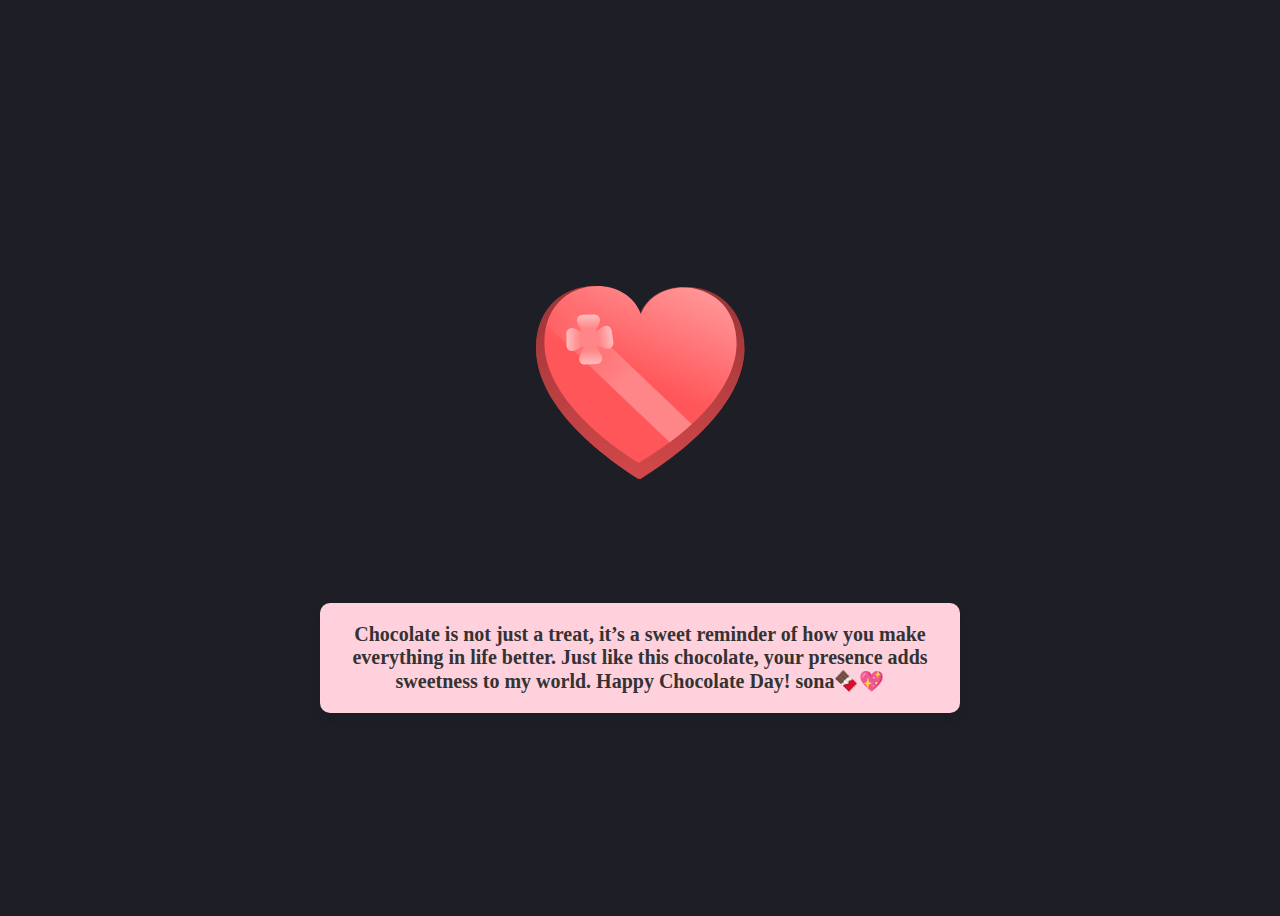
==== new1.html @ 17faeed2 "first commit" ====
<!DOCTYPE html>
<html lang="en">
<head>
    <meta charset="UTF-8">
    <meta name="viewport" content="width=device-width, initial-scale=1.0">
    <title>Tada Surprise 🎉</title>
    <link rel="stylesheet" href="new2.css">
</head>
<body>
    <svg width="400" height="400" viewBox="0 0 141 141" fill="none" aria-labelledby="title description" >
        <title id="title">Valentine's Day Chocolate Box</title>
        <desc id="description">A Chocolate Box that opens up when hovering over it.</desc>
        <g id="chocolate_box">
          <g id="bottom">
            <path id="heart_bottom_shadow" d="M70.5294 47.2283C64.4454 30.5983 33.8235 33.0686 33.8235 58.2184C33.8235 70.7487 43.1835 87.4218 70.5294 104.412C97.8753 87.4218 107.235 70.7487 107.235 58.2184C107.235 33.2134 76.6471 30.4997 70.5294 47.2283V47.2283Z" fill="url(#paint0_linear)" />
            <path id="heart_bottom" d="M70.5294 46.3466C64.9134 31.1023 36.6471 33.3668 36.6471 56.4209C36.6471 67.907 45.2871 83.1908 70.5294 98.7654C95.7718 83.1908 104.412 67.907 104.412 56.4209C104.412 33.4995 76.1765 31.012 70.5294 46.3466Z" fill="url(#paint1_linear)" />
            <g id="chocolate">
              <circle id="Ellipse 3" cx="69" cy="86.0004" r="7" fill="url(#paint2_radial)" />
              <rect id="Rectangle 9" x="61.7605" y="85.9659" width="10.5962" height="10.3544" rx="3" transform="rotate(-43.6167 61.7605 85.9659)" fill="#4D2E07" />
              <rect id="Rectangle 14" x="66.9147" y="91.4976" width="7.57338" height="10.6194" rx="3" transform="rotate(-133.325 66.9147 91.4976)" fill="url(#paint3_linear)" />
            </g>
            <g id="chocolate_2">
              <circle id="Ellipse 5" cx="83" cy="75.0004" r="7" fill="url(#paint4_radial)" />
              <rect id="Rectangle 11" x="78.0215" y="69.5529" width="10.5962" height="10.3544" rx="3" transform="rotate(0.379638 78.0215 69.5529)" fill="#74391E" />
              <rect id="Rectangle 16" x="85.6896" y="79.916" width="7.70499" height="10.8024" rx="3" transform="rotate(-179.744 85.6896 79.916)" fill="url(#paint5_linear)" />
            </g>
            <g id="chocolate_3">
              <circle id="Ellipse 4" cx="69" cy="61.0004" r="7" fill="url(#paint6_radial)" />
              <rect id="Rectangle 10" x="66.9211" y="53.5886" width="10.5962" height="10.3544" rx="3" transform="rotate(28.0076 66.9211 53.5886)" fill="#74391E" />
              <rect id="Rectangle 15" x="68.6167" y="66.1321" width="7.57338" height="10.1735" rx="3" transform="rotate(-152.727 68.6167 66.1321)" fill="url(#paint7_linear)" />
            </g>
            <g id="chocolate_4">
              <circle id="Ellipse 1" cx="49" cy="52.0004" r="7" fill="url(#paint8_radial)" />
              <rect id="Rectangle 7" x="46.8623" y="45.0004" width="10.5962" height="10.3544" rx="3" transform="rotate(28.0076 46.8623 45.0004)" fill="#4D2E07" />
              <rect id="Rectangle 12" x="46.7615" y="44.954" width="7.79979" height="10.3325" rx="3" transform="rotate(28.0076 46.7615 44.954)" fill="url(#paint9_linear)" />
            </g>
            <g id="chocolate_5">
              <circle id="Ellipse 2" cx="55" cy="72.0004" r="7" fill="url(#paint10_radial)" />
              <rect id="Rectangle 8" x="49.1595" y="67.4497" width="10.5962" height="10.3544" rx="3" transform="rotate(-7.01037 49.1595 67.4497)" fill="#E1BA92" />
              <rect id="Rectangle 13" x="50.162" y="75.084" width="7.79979" height="10.6194" rx="3" transform="rotate(-97.6047 50.162 75.084)" fill="url(#paint11_linear)" />
            </g>
          </g>
          <g id="top">
            <path id="heart_top_shadow" d="M70.8089 47.1526C64.9734 30.4338 34.3181 32.4475 33.9433 57.5945C33.7566 70.1234 42.867 86.9341 69.9566 104.33C97.5527 87.7492 107.16 71.2175 107.347 58.6886C107.72 33.6863 77.1751 30.5171 70.8089 47.1526V47.1526Z" fill="url(#paint12_linear)" />
            <path id="heart_top" d="M70.822 46.271C65.4338 30.9448 37.1368 32.7877 36.7933 55.8393C36.6221 67.3241 45.0333 82.735 70.0408 98.684C95.5124 83.4873 104.379 68.334 104.55 56.8492C104.892 33.9304 76.6969 31.0223 70.822 46.271V46.271Z" fill="url(#paint13_linear)" />
            <mask id="mask0" mask-type="alpha" maskUnits="userSpaceOnUse" x="36" y="36" width="69" height="64">
              <path id="heart_mask" d="M70.822 46.271C65.4338 30.9448 37.1368 32.7877 36.7933 55.8393C36.6221 67.3241 45.0333 82.735 70.0408 98.684C95.5124 83.4873 104.379 68.334 104.55 56.8492C104.892 33.9304 76.6969 31.0223 70.822 46.271V46.271Z" fill="url(#paint14_linear)" />
            </mask>
            <g mask="url(#mask0)">
              <line id="ribbon" x1="29.8641" y1="35.7361" x2="91.9818" y2="95.0302" stroke="url(#paint15_linear)" stroke-width="10" />
              <g id="bow">
                <path id="side_four" d="M51.0649 56.6703C51.7171 55.0943 53.9163 55.0056 54.6933 56.524L56.9415 60.9173C57.6065 62.2169 56.7003 63.768 55.2417 63.8268L51.1063 63.9935C49.6477 64.0524 48.6195 62.5792 49.1777 61.2304L51.0649 56.6703Z" fill="url(#paint16_linear)" />
                <path id="side_three" d="M53.8296 56.9246C52.1934 56.4425 51.873 54.265 53.3008 53.3319L57.4321 50.6323C58.6541 49.8337 60.2923 50.571 60.5048 52.0153L61.1074 56.1099C61.32 57.5542 59.9637 58.7322 58.5634 58.3196L53.8296 56.9246Z" fill="url(#paint17_linear)" />
                <path id="side_two" d="M51.8688 53.3124C53.4251 54.0105 53.4494 56.2113 51.9089 56.9435L47.4517 59.0623C46.1333 59.689 44.6093 58.7378 44.5932 57.278L44.5475 53.1396C44.5314 51.6798 46.0339 50.6952 47.3659 51.2926L51.8688 53.3124Z" fill="url(#paint18_linear)" />
                <path id="side_one" d="M54.2978 53.687C53.624 55.254 51.4239 55.3126 50.6677 53.7836L48.4799 49.36C47.8327 48.0515 48.7601 46.5129 50.2194 46.4741L54.3566 46.3639C55.8159 46.3251 56.8238 47.8121 56.2472 49.1532L54.2978 53.687Z" fill="url(#paint19_linear)" />
              </g>
            </g>
          </g>
        </g>
        <defs>
          <linearGradient id="paint0_linear" x1="70.5294" y1="36.6475" x2="70.5294" y2="104.412" gradientUnits="userSpaceOnUse">
            <stop stop-color="#9A3436" />
            <stop offset="1" stop-color="#D2484A" />
          </linearGradient>
          <linearGradient id="paint1_linear" x1="101.588" y1="49.3533" x2="70.5294" y2="98.7654" gradientUnits="userSpaceOnUse">
            <stop stop-color="#AD3C3E" />
            <stop offset="1" stop-color="#E44E51" />
          </linearGradient>
          <radialGradient id="paint2_radial" cx="0" cy="0" r="1" gradientUnits="userSpaceOnUse" gradientTransform="translate(69 86.0004) rotate(90) scale(7)">
            <stop offset="0.5625" stop-color="#9B4749" />
            <stop offset="1" stop-color="#FF8688" />
          </radialGradient>
          <linearGradient id="paint3_linear" x1="70.7014" y1="91.4976" x2="70.7014" y2="102.117" gradientUnits="userSpaceOnUse">
            <stop stop-color="#6F430C" />
            <stop offset="1" stop-color="#9C6841" stop-opacity="0" />
          </linearGradient>
          <radialGradient id="paint4_radial" cx="0" cy="0" r="1" gradientUnits="userSpaceOnUse" gradientTransform="translate(83 75.0004) rotate(90) scale(7)">
            <stop offset="0.5625" stop-color="#9B4749" />
            <stop offset="1" stop-color="#FF8688" />
          </radialGradient>
          <linearGradient id="paint5_linear" x1="89.5421" y1="79.916" x2="89.5421" y2="90.7184" gradientUnits="userSpaceOnUse">
            <stop stop-color="#9C6841" />
            <stop offset="1" stop-color="#9C6841" stop-opacity="0" />
          </linearGradient>
          <radialGradient id="paint6_radial" cx="0" cy="0" r="1" gradientUnits="userSpaceOnUse" gradientTransform="translate(69 61.0004) rotate(90) scale(7)">
            <stop offset="0.5625" stop-color="#9B4749" />
            <stop offset="1" stop-color="#FF8688" />
          </radialGradient>
          <linearGradient id="paint7_linear" x1="72.4034" y1="66.1321" x2="72.4034" y2="76.3057" gradientUnits="userSpaceOnUse">
            <stop stop-color="#9C6841" />
            <stop offset="1" stop-color="#9C6841" stop-opacity="0" />
          </linearGradient>
          <radialGradient id="paint8_radial" cx="0" cy="0" r="1" gradientUnits="userSpaceOnUse" gradientTransform="translate(49 52.0004) rotate(90) scale(7)">
            <stop offset="0.5625" stop-color="#9B4749" />
            <stop offset="1" stop-color="#FF8688" />
          </radialGradient>
          <linearGradient id="paint9_linear" x1="50.6614" y1="44.954" x2="50.6614" y2="55.2865" gradientUnits="userSpaceOnUse">
            <stop stop-color="#6F430C" />
            <stop offset="1" stop-color="#9C6841" stop-opacity="0" />
          </linearGradient>
          <radialGradient id="paint10_radial" cx="0" cy="0" r="1" gradientUnits="userSpaceOnUse" gradientTransform="translate(55 72.0004) rotate(90) scale(7)">
            <stop offset="0.5625" stop-color="#9B4749" />
            <stop offset="1" stop-color="#FF8688" />
          </radialGradient>
          <linearGradient id="paint11_linear" x1="54.0619" y1="75.084" x2="54.0619" y2="85.7034" gradientUnits="userSpaceOnUse">
            <stop stop-color="#A97B4C" />
            <stop offset="1" stop-color="#9C6841" stop-opacity="0" />
          </linearGradient>
          <linearGradient id="paint12_linear" x1="70.9666" y1="36.573" x2="69.9566" y2="104.33" gradientUnits="userSpaceOnUse">
            <stop stop-color="#9A3436" />
            <stop offset="1" stop-color="#D2484A" />
          </linearGradient>
          <linearGradient id="paint13_linear" x1="98" y1="36" x2="77" y2="82" gradientUnits="userSpaceOnUse">
            <stop stop-color="#FF9C9E" />
            <stop offset="0.833333" stop-color="#FF5659" />
          </linearGradient>
          <linearGradient id="paint14_linear" x1="70.9665" y1="36.573" x2="70.0408" y2="98.684" gradientUnits="userSpaceOnUse">
            <stop stop-color="#FF5659" />
            <stop offset="1" stop-color="#FF9698" />
          </linearGradient>
          <linearGradient id="paint15_linear" x1="82.0213" y1="88.3893" x2="40.226" y2="42.898" gradientUnits="userSpaceOnUse">
            <stop offset="0.390625" stop-color="#FF8688" />
            <stop offset="1" stop-color="#FF8688" stop-opacity="0" />
          </linearGradient>
          <linearGradient id="paint16_linear" x1="52.7207" y1="52.6693" x2="53.3251" y2="67.6571" gradientUnits="userSpaceOnUse">
            <stop offset="0.421875" stop-color="#FF8688" />
            <stop offset="1" stop-color="#FFE8E8" />
          </linearGradient>
          <linearGradient id="paint17_linear" x1="49.676" y1="55.7006" x2="64.5162" y2="53.5166" gradientUnits="userSpaceOnUse">
            <stop offset="0.421875" stop-color="#FF8688" />
            <stop offset="1" stop-color="#FFE8E8" />
          </linearGradient>
          <linearGradient id="paint18_linear" x1="55.8197" y1="55.0846" x2="40.8206" y2="55.2502" gradientUnits="userSpaceOnUse">
            <stop offset="0.421875" stop-color="#FF8688" />
            <stop offset="1" stop-color="#FFE8E8" />
          </linearGradient>
          <linearGradient id="paint19_linear" x1="52.5873" y1="57.665" x2="52.1882" y2="42.6703" gradientUnits="userSpaceOnUse">
            <stop offset="0.421875" stop-color="#FF8688" />
            <stop offset="1" stop-color="#FFE8E8" />
          </linearGradient>
        </defs>
      </svg>

      <p>
        Chocolate is not just a treat, it’s a sweet reminder of how you make everything in life better. Just like this chocolate, your presence adds sweetness to my world. Happy Chocolate Day! sona🍫💖
      </p>
</body>
</html>
---- new2.css ----
body {
    background: #1e1f26;
    min-height: 100vh;
    overflow: hidden;
    display: flex;
    flex-direction: column; /* Align content vertically */
    align-items: center;
    justify-content: center;
  }
  
  svg {
    overflow: visible;
  }
  
  #chocolate_box {
    cursor: pointer;
  }
  
  #top {
    transition: transform 1s ease;
  }
  
  #chocolate_box:hover #top {
    transform: translate(40px, -25px) rotate(10deg);
    transition: transform 1s ease;
  }
  
  p {
    font-size: 20px;
    font-weight: bold;
    color: #333;
    background: #ffd1dc; /* Light pink background */
    padding: 20px;
    border-radius: 10px;
    box-shadow: 0 4px 8px rgba(0, 0, 0, 0.1);
    text-align: center;
    margin-top: 20px; /* Adds space between the chocolate box and text */
    width: 80%;
    max-width: 600px;
  }
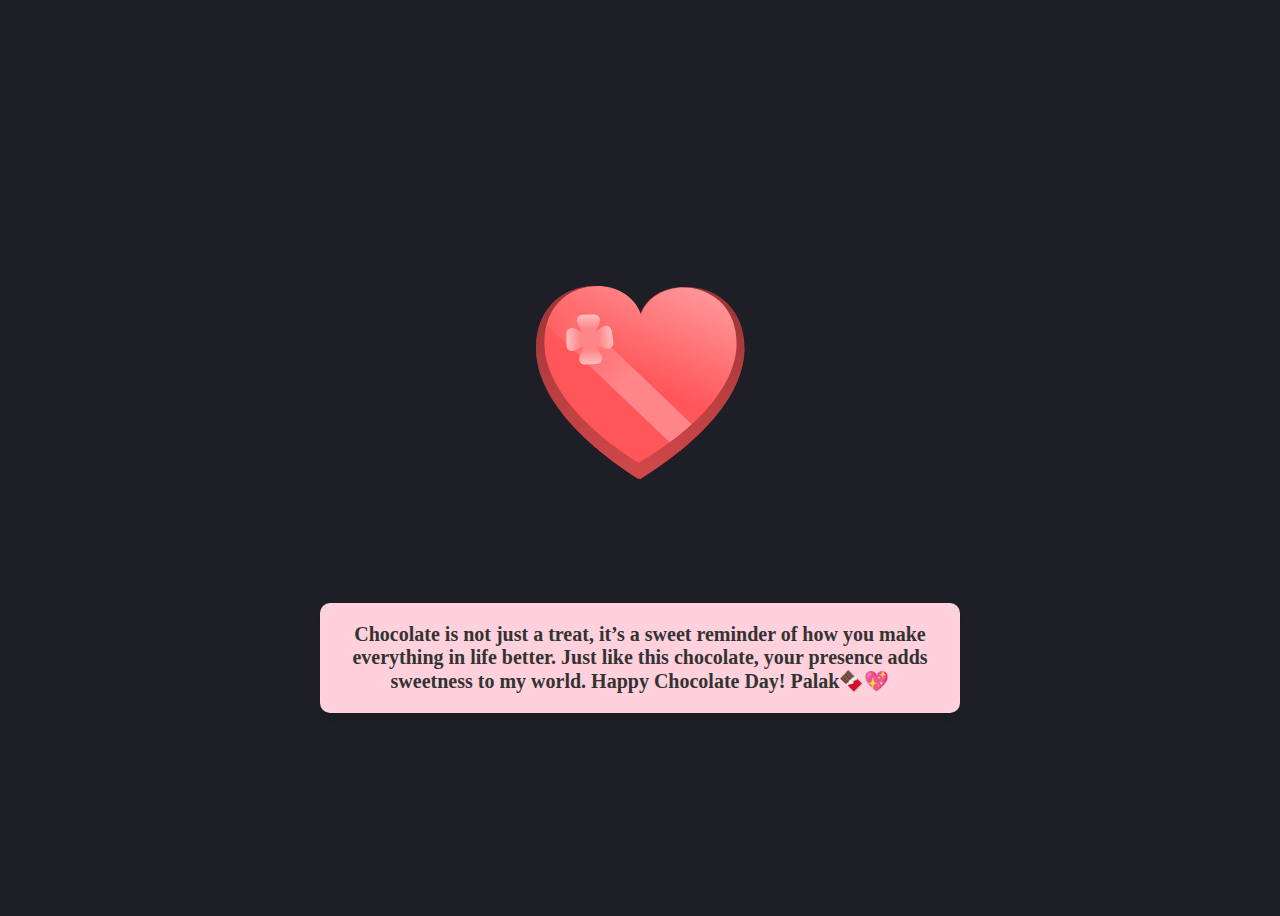
==== commit 30bb195d: "Update new1.html" ====
--- a/new1.html
+++ b/new1.html
@@ -142,7 +142,18 @@
       </svg>
 
       <p>
-        Chocolate is not just a treat, it’s a sweet reminder of how you make everything in life better. Just like this chocolate, your presence adds sweetness to my world. Happy Chocolate Day! sona🍫💖
+        Chocolate is not just a treat, it’s a sweet reminder of how you make everything in life better. Just like this chocolate, your presence adds sweetness to my world. Happy Chocolate Day! Palak🍫💖
       </p>
+    <script>
+    let isOpen = false;
+    document.getElementById('chocolate_box').addEventListener('click', function() {
+        if (isOpen) {
+            document.getElementById('top').style.transform = 'translate(0, 0) rotate(0deg)';
+        } else {
+            document.getElementById('top').style.transform = 'translate(40px, -25px) rotate(10deg)';
+        }
+        isOpen = !isOpen;
+    });
+</script>
 </body>
-</html>+</html>
--- a/new2.css
+++ b/new2.css
@@ -20,10 +20,10 @@
     transition: transform 1s ease;
   }
   
-  #chocolate_box:hover #top {
+/*   #chocolate_box:hover #top {
     transform: translate(40px, -25px) rotate(10deg);
     transition: transform 1s ease;
-  }
+  } */
   
   p {
     font-size: 20px;
@@ -38,4 +38,4 @@
     width: 80%;
     max-width: 600px;
   }
-  +  
